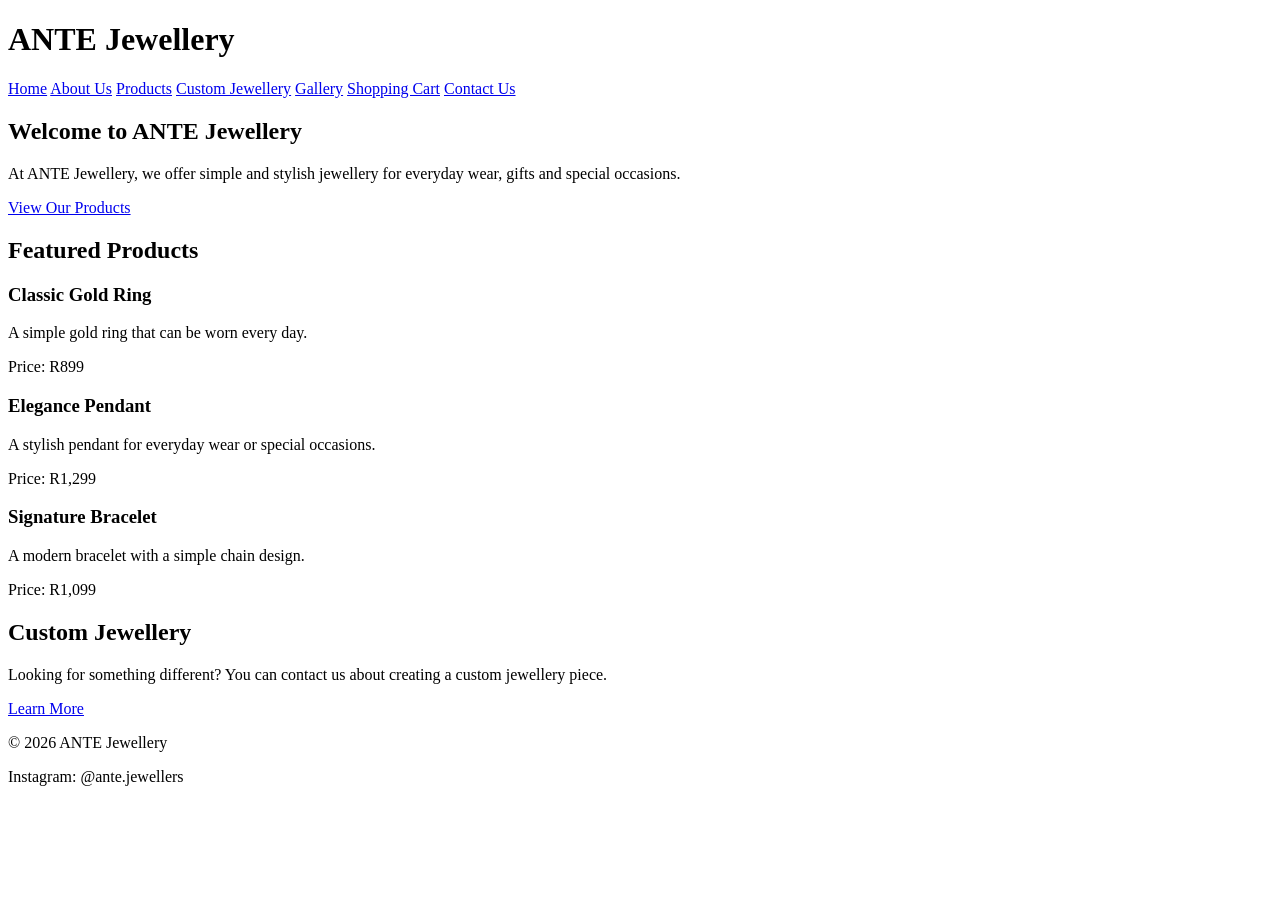
==== index.html @ 146a1b8f "initial commit" ====
<!DOCTYPE html>
<html lang="en">
<head>
    <meta charset="UTF-8">
    <meta name="viewport" content="width=device-width, initial-scale=1.0">
    <title>ANTE Jewellery - Home</title>
</head>

<body>

    <!-- Header -->
    <header>
        <h1>ANTE Jewellery</h1>

        <!-- Navigation -->
        <nav>
            <a href="index.html">Home</a>
            <a href="about.html">About Us</a>
            <a href="products.html">Products</a>
            <a href="custom.html">Custom Jewellery</a>
            <a href="gallery.html">Gallery</a>
            <a href="cart.html">Shopping Cart</a>
            <a href="contact.html">Contact Us</a>
        </nav>
    </header>

    <!-- Main content -->
    <main>

        <!-- Introduction -->
        <section>
            <h2>Welcome to ANTE Jewellery</h2>

            <p>
                At ANTE Jewellery, we offer simple and stylish jewellery
                for everyday wear, gifts and special occasions.
            </p>

            <a href="products.html">View Our Products</a>
        </section>

        <!-- Featured products -->
        <section>
            <h2>Featured Products</h2>

            <article>
                <h3>Classic Gold Ring</h3>
                <p>A simple gold ring that can be worn every day.</p>
                <p>Price: R899</p>
            </article>

            <article>
                <h3>Elegance Pendant</h3>
                <p>A stylish pendant for everyday wear or special occasions.</p>
                <p>Price: R1,299</p>
            </article>

            <article>
                <h3>Signature Bracelet</h3>
                <p>A modern bracelet with a simple chain design.</p>
                <p>Price: R1,099</p>
            </article>
        </section>

        <!-- Custom jewellery -->
        <section>
            <h2>Custom Jewellery</h2>

            <p>
                Looking for something different? You can contact us
                about creating a custom jewellery piece.
            </p>

            <a href="custom.html">Learn More</a>
        </section>

    </main>

    <!-- Footer -->
    <footer>
        <p>&copy; 2026 ANTE Jewellery</p>
        <p>Instagram: @ante.jewellers</p>
    </footer>

</body>
</html>
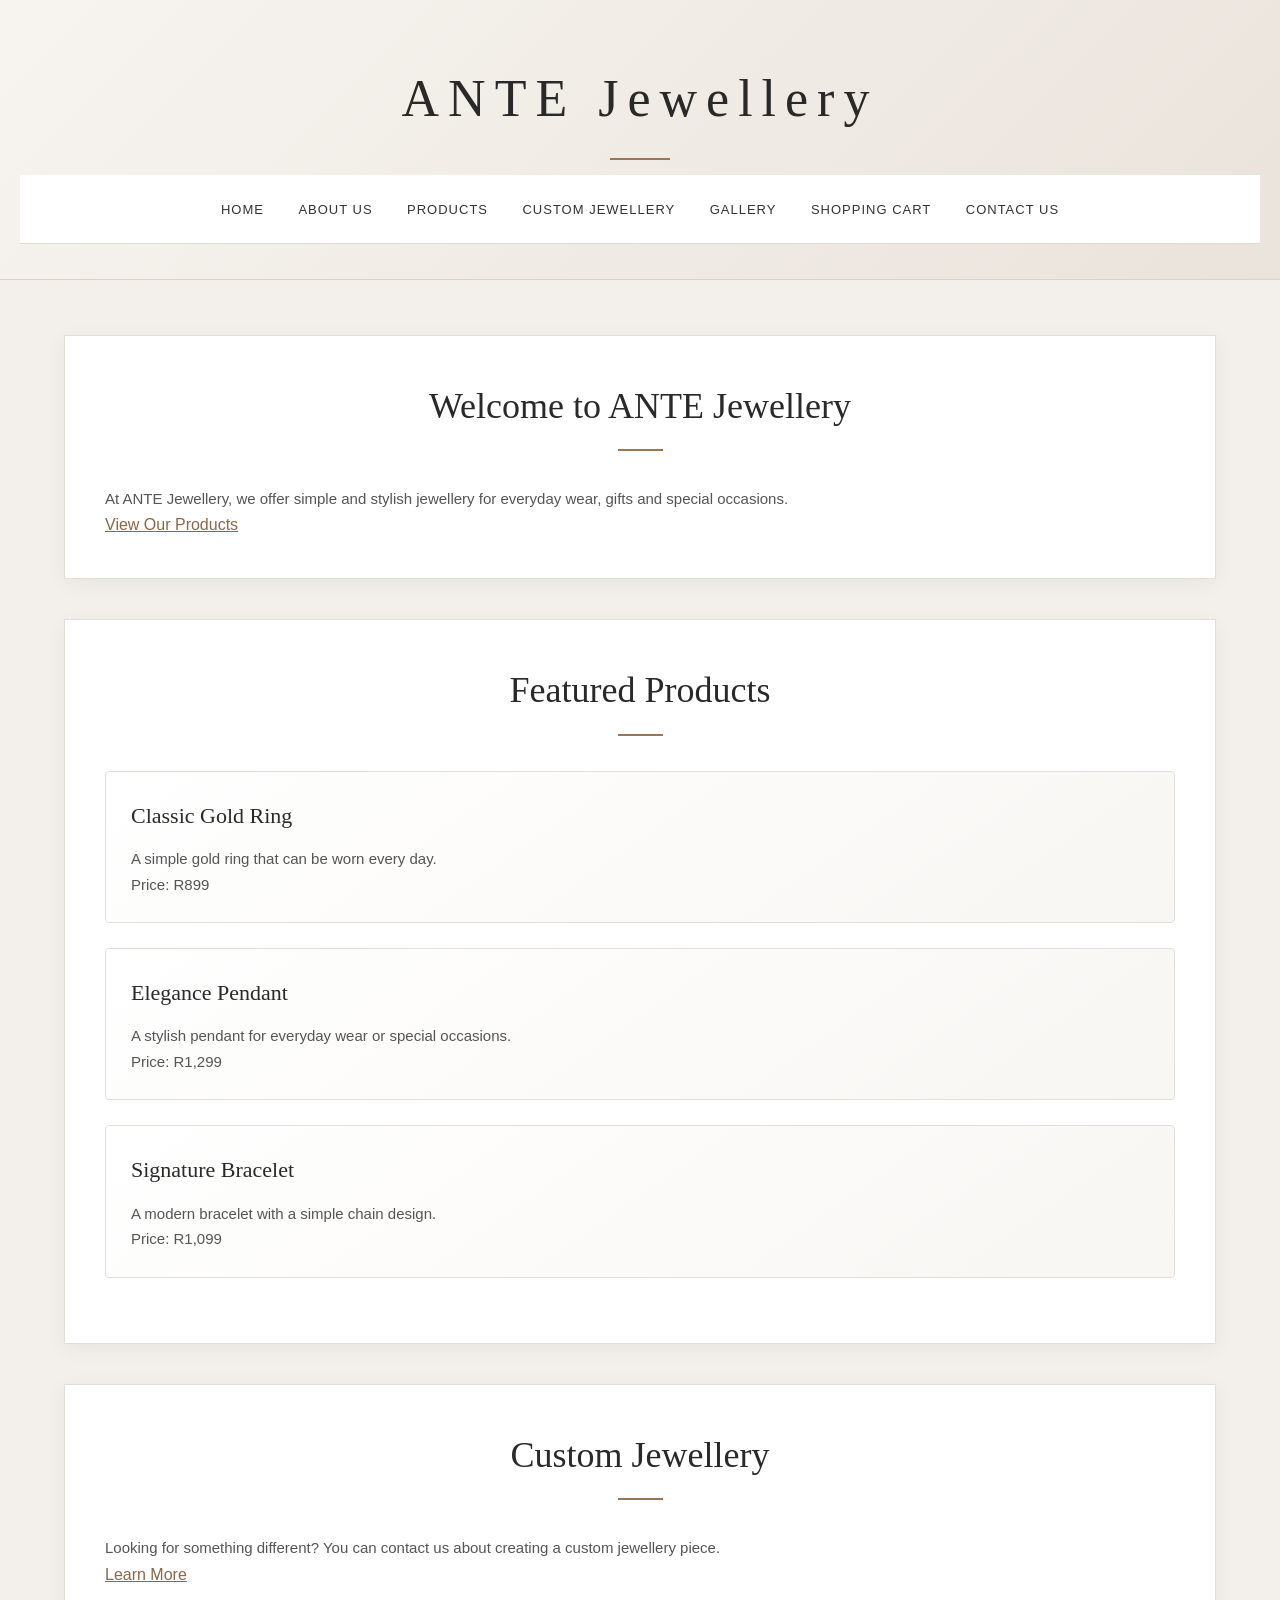
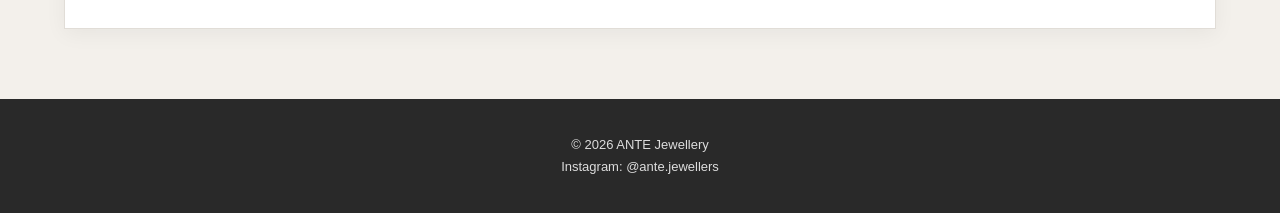
==== commit e716a2c8: "Added CSS styling and responsive design" ====
--- a/index.html
+++ b/index.html
@@ -4,6 +4,7 @@
     <meta charset="UTF-8">
     <meta name="viewport" content="width=device-width, initial-scale=1.0">
     <title>ANTE Jewellery - Home</title>
+    <link rel="stylesheet" href="style.css">
 </head>
 
 <body>
--- a/style.css
+++ b/style.css
@@ -0,0 +1,395 @@
+/* ANTE Jewellery - Modern Luxury Design */
+
+/* RESET */
+* {
+    margin: 0;
+    padding: 0;
+    box-sizing: border-box;
+}
+
+html {
+    scroll-behavior: smooth;
+}
+
+/* BODY */
+body {
+    font-family: Arial, sans-serif;
+    font-size: 16px;
+    background-color: #f3f0eb;
+    color: #292929;
+    line-height: 1.7;
+    overflow-x: hidden;
+}
+
+/* HEADER */
+header {
+    background: linear-gradient(135deg, #f7f4ef, #e9e3db);
+    text-align: center;
+    padding: 55px 20px 35px;
+    border-bottom: 1px solid #d8d2ca;
+    animation: fadeIn 1s ease;
+}
+
+header h1 {
+    font-family: Georgia, "Times New Roman", serif;
+    font-size: 52px;
+    font-weight: normal;
+    letter-spacing: 9px;
+    color: #292929;
+}
+
+header h1::after {
+    content: "";
+    display: block;
+    width: 60px;
+    height: 2px;
+    background-color: #9b7653;
+    margin: 15px auto;
+}
+
+header p {
+    color: #777777;
+    font-size: 13px;
+    letter-spacing: 4px;
+    text-transform: uppercase;
+}
+
+/* NAVIGATION */
+nav {
+    background-color: #ffffff;
+    text-align: center;
+    padding: 20px;
+    border-bottom: 1px solid #dedad4;
+    position: sticky;
+    top: 0;
+    z-index: 1000;
+}
+
+nav a {
+    position: relative;
+    color: #333333;
+    text-decoration: none;
+    margin: 0 15px;
+    font-size: 13px;
+    letter-spacing: 1px;
+    text-transform: uppercase;
+    transition: color 0.3s ease;
+}
+
+nav a::after {
+    content: "";
+    position: absolute;
+    width: 0;
+    height: 2px;
+    background-color: #9b7653;
+    left: 50%;
+    bottom: -7px;
+    transition: all 0.3s ease;
+}
+
+nav a:hover {
+    color: #9b7653;
+}
+
+nav a:hover::after {
+    width: 100%;
+    left: 0;
+}
+
+/* MAIN */
+main {
+    width: 90%;
+    max-width: 1200px;
+    margin: 55px auto;
+    animation: fadeUp 0.8s ease;
+}
+
+/* HEADINGS */
+h1,
+h2,
+h3 {
+    font-family: Georgia, "Times New Roman", serif;
+    font-weight: normal;
+}
+
+h2 {
+    text-align: center;
+    font-size: 36px;
+    margin-bottom: 35px;
+    color: #292929;
+}
+
+h2::after {
+    content: "";
+    display: block;
+    width: 45px;
+    height: 2px;
+    background-color: #9b7653;
+    margin: 12px auto;
+}
+
+h3 {
+    font-size: 22px;
+    margin-bottom: 12px;
+}
+
+/* PARAGRAPHS */
+p {
+    font-size: 15px;
+    color: #555555;
+}
+
+/* SECTIONS */
+section {
+    background-color: #ffffff;
+    padding: 40px;
+    margin-bottom: 40px;
+    border: 1px solid #e1ddd7;
+    box-shadow: 0 5px 20px rgba(0, 0, 0, 0.05);
+    transition: 0.4s ease;
+}
+
+section:hover {
+    box-shadow: 0 10px 30px rgba(0, 0, 0, 0.09);
+}
+
+/* ARTICLES / PRODUCT CARDS */
+article {
+    background: linear-gradient(145deg, #ffffff, #f8f6f3);
+    padding: 25px;
+    margin-bottom: 25px;
+    border: 1px solid #e3dfd8;
+    border-radius: 4px;
+    transition: all 0.4s ease;
+    position: relative;
+    overflow: hidden;
+}
+
+article::before {
+    content: "";
+    position: absolute;
+    top: 0;
+    left: -100%;
+    width: 100%;
+    height: 2px;
+    background-color: #9b7653;
+    transition: 0.4s ease;
+}
+
+article:hover::before {
+    left: 0;
+}
+
+article:hover {
+    transform: translateY(-8px);
+    box-shadow: 0 15px 30px rgba(0, 0, 0, 0.12);
+}
+
+/* IMAGES */
+img {
+    max-width: 100%;
+    height: auto;
+    display: block;
+    margin: 20px auto;
+    transition: transform 0.5s ease;
+}
+
+/* PRODUCT IMAGES */
+article img {
+    width: 280px;
+    height: 280px;
+    object-fit: cover;
+    border-radius: 3px;
+}
+
+article:hover img {
+    transform: scale(1.04);
+}
+
+/* IMAGE HOVER EFFECT */
+img:hover {
+    transform: scale(1.02);
+}
+
+/* LINKS */
+a {
+    color: #8b6748;
+    transition: 0.3s ease;
+}
+
+a:hover {
+    color: #b28a64;
+}
+
+/* BUTTONS */
+button,
+input[type="submit"] {
+    background-color: #292929;
+    color: #ffffff;
+    border: 1px solid #292929;
+    padding: 14px 30px;
+    cursor: pointer;
+    font-size: 13px;
+    letter-spacing: 1px;
+    text-transform: uppercase;
+    transition: all 0.3s ease;
+    border-radius: 2px;
+}
+
+button:hover,
+input[type="submit"]:hover {
+    background-color: #9b7653;
+    border-color: #9b7653;
+    transform: translateY(-2px);
+    box-shadow: 0 6px 15px rgba(0, 0, 0, 0.15);
+}
+
+/* FORMS */
+form {
+    max-width: 700px;
+    margin: 0 auto;
+}
+
+label {
+    font-weight: bold;
+    font-size: 14px;
+    color: #333333;
+}
+
+input,
+textarea,
+select {
+    width: 100%;
+    padding: 14px;
+    margin: 8px 0 20px;
+    border: 1px solid #d5d0c8;
+    background-color: #ffffff;
+    font-family: Arial, sans-serif;
+    transition: 0.3s ease;
+}
+
+input:focus,
+textarea:focus,
+select:focus {
+    outline: none;
+    border-color: #9b7653;
+    box-shadow: 0 0 0 2px rgba(155, 118, 83, 0.1);
+}
+
+/* FOOTER */
+footer {
+    background-color: #292929;
+    color: #ffffff;
+    text-align: center;
+    padding: 35px 20px;
+    margin-top: 70px;
+}
+
+footer p {
+    color: #dddddd;
+    font-size: 13px;
+}
+
+/* SPECIAL LUXURY TEXT */
+.luxury-text {
+    font-family: Georgia, "Times New Roman", serif;
+    font-size: 28px;
+    color: #292929;
+    letter-spacing: 2px;
+}
+
+/* FADE ANIMATION */
+@keyframes fadeIn {
+    from {
+        opacity: 0;
+    }
+
+    to {
+        opacity: 1;
+    }
+}
+
+/* SLIDE UP ANIMATION */
+@keyframes fadeUp {
+    from {
+        opacity: 0;
+        transform: translateY(20px);
+    }
+
+    to {
+        opacity: 1;
+        transform: translateY(0);
+    }
+}
+
+/* MOBILE */
+@media (max-width: 768px) {
+
+    header {
+        padding: 40px 15px 30px;
+    }
+
+    header h1 {
+        font-size: 36px;
+        letter-spacing: 6px;
+    }
+
+    nav {
+        position: static;
+        padding: 15px;
+    }
+
+    nav a {
+        display: block;
+        margin: 14px 0;
+    }
+
+    nav a::after {
+        display: none;
+    }
+
+    main {
+        width: 94%;
+        margin: 30px auto;
+    }
+
+    section {
+        padding: 22px;
+        margin-bottom: 25px;
+    }
+
+    h2 {
+        font-size: 28px;
+    }
+
+    article {
+        padding: 20px;
+    }
+
+    article img {
+        width: 100%;
+        height: auto;
+    }
+
+    button,
+    input[type="submit"] {
+        width: 100%;
+    }
+}
+
+/* TABLET */
+@media (min-width: 769px) and (max-width: 1024px) {
+
+    main {
+        width: 92%;
+    }
+
+    nav a {
+        margin: 0 8px;
+    }
+
+    article img {
+        width: 240px;
+        height: 240px;
+    }
+}
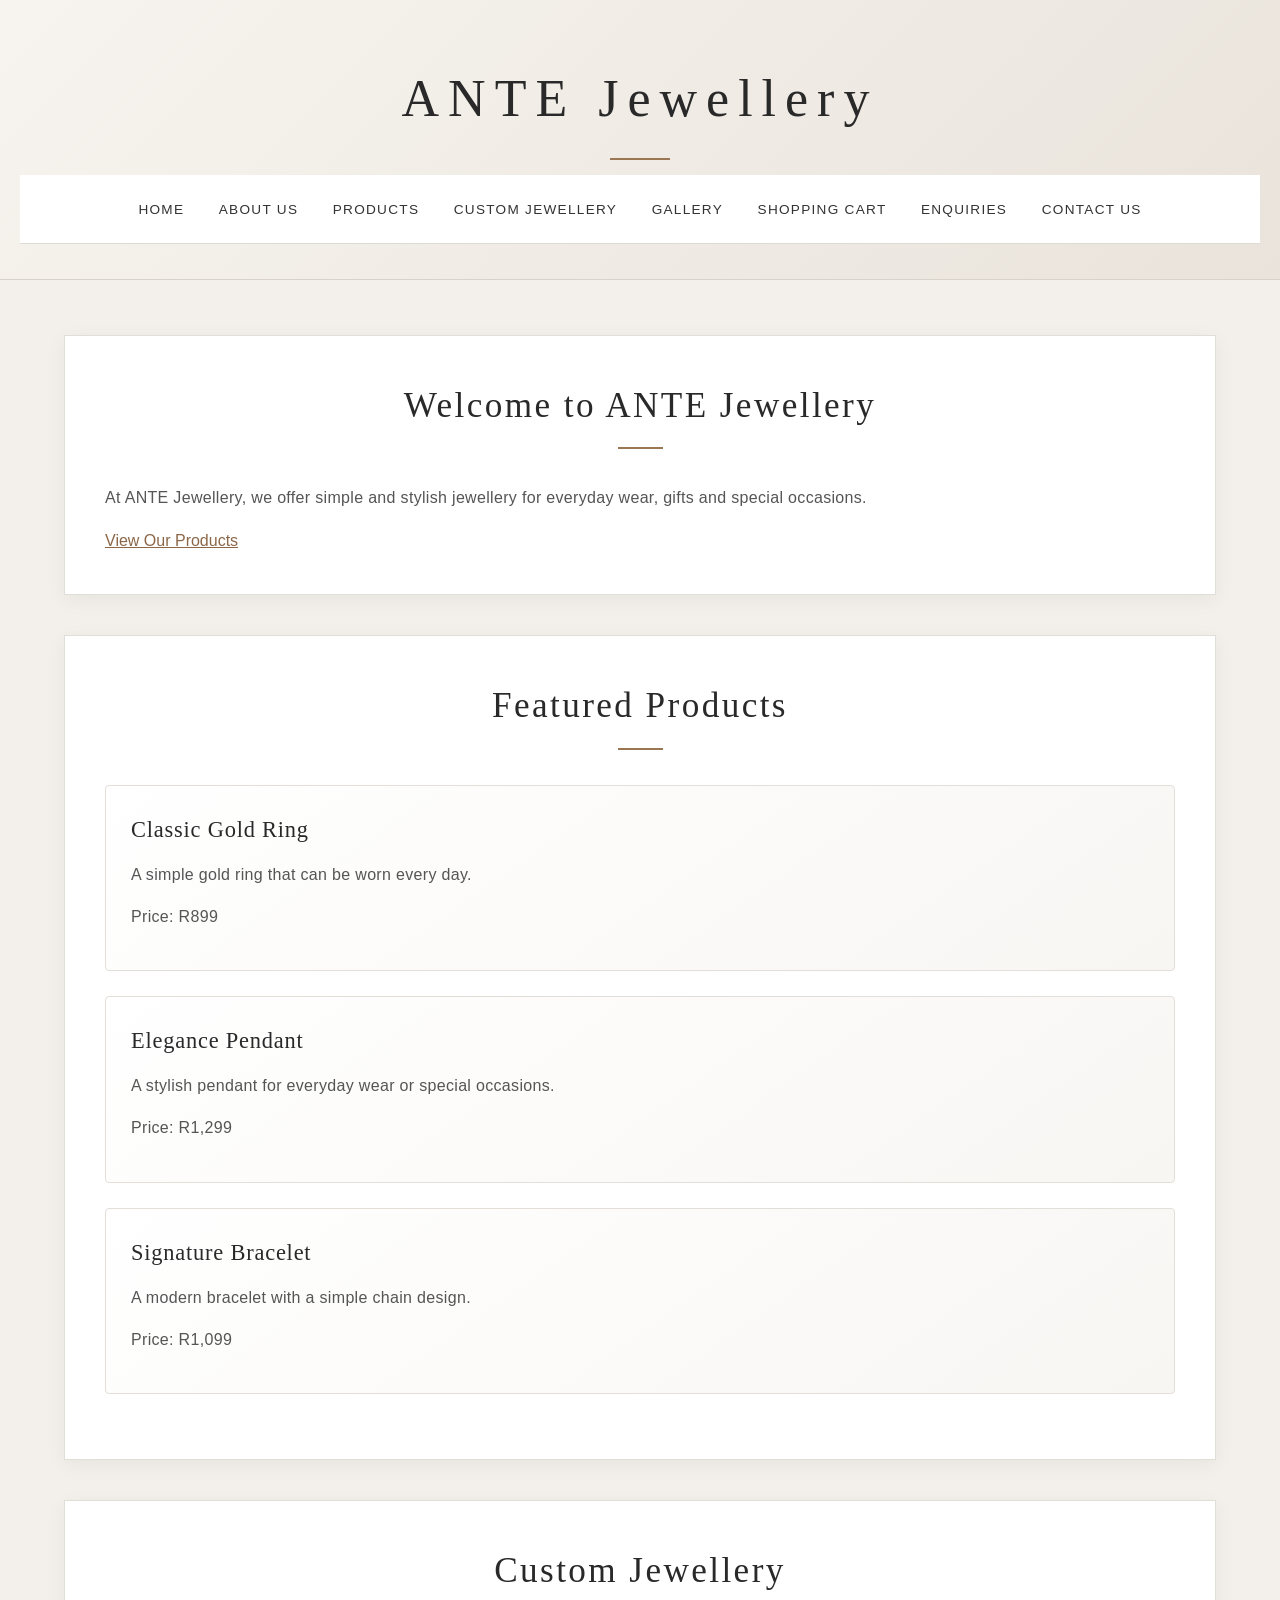
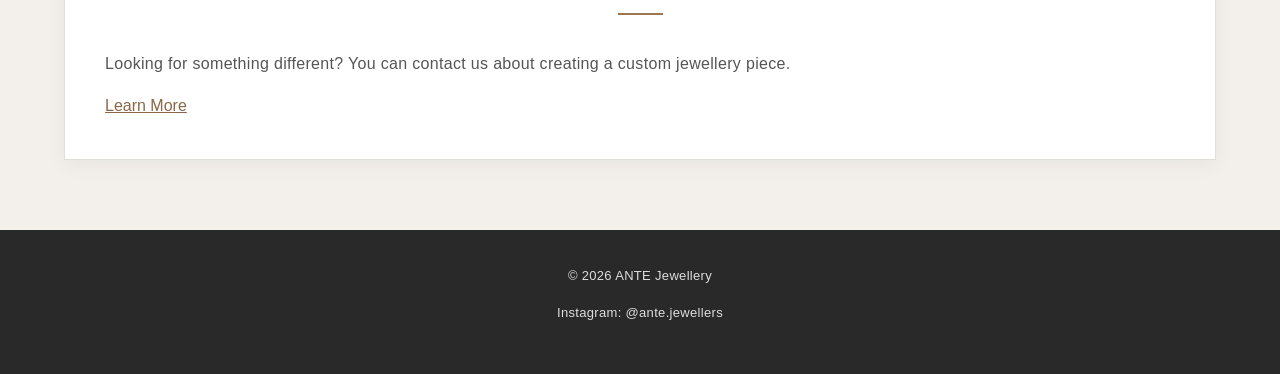
==== commit 0faed004: "Complete Part 3 functionality and SEO improvements" ====
--- a/index.html
+++ b/index.html
@@ -3,7 +3,8 @@
 <head>
     <meta charset="UTF-8">
     <meta name="viewport" content="width=device-width, initial-scale=1.0">
-    <title>ANTE Jewellery - Home</title>
+    <title>ANTE Jewellery | Elegant Jewellery for Every Occasion</title>
+    <meta name="description" content="Discover ANTE Jewellery, featuring elegant rings, necklaces, bracelets and earrings designed to complement every occasion.">
     <link rel="stylesheet" href="style.css">
 </head>
 
@@ -14,15 +15,22 @@
         <h1>ANTE Jewellery</h1>
 
         <!-- Navigation -->
-        <nav>
+        <button class="menu-toggle" type="button"
+            aria-expanded="false" aria-controls="main-nav">
+            Menu
+        </button>
+
+        <nav id="main-nav">
             <a href="index.html">Home</a>
             <a href="about.html">About Us</a>
             <a href="products.html">Products</a>
             <a href="custom.html">Custom Jewellery</a>
             <a href="gallery.html">Gallery</a>
             <a href="cart.html">Shopping Cart</a>
+            <a href="enquiry.html">Enquiries</a>
             <a href="contact.html">Contact Us</a>
         </nav>
+
     </header>
 
     <!-- Main content -->
@@ -83,5 +91,7 @@
         <p>Instagram: @ante.jewellers</p>
     </footer>
 
+    <script src="js/script.js" defer></script>
+
 </body>
 </html>
--- a/style.css
+++ b/style.css
@@ -1,4 +1,4 @@
-/* ANTE Jewellery - Modern Luxury Design */
+/* ANTE Jewellery */
 
 /* RESET */
 * {
@@ -70,8 +70,10 @@
     color: #333333;
     text-decoration: none;
     margin: 0 15px;
-    font-size: 13px;
-    letter-spacing: 1px;
+    font-family: Arial, sans-serif;
+    font-size: 0.85rem;
+    font-weight: 500;
+    letter-spacing: 0.08rem;
     text-transform: uppercase;
     transition: color 0.3s ease;
 }
@@ -104,19 +106,32 @@
     animation: fadeUp 0.8s ease;
 }
 
-/* HEADINGS */
+/*HEADINGS */
+
 h1,
 h2,
 h3 {
     font-family: Georgia, "Times New Roman", serif;
     font-weight: normal;
+    color: #292929;
+}
+
+h1 {
+    font-size: 2.8rem;
+    letter-spacing: 0.4rem;
 }
 
 h2 {
+    font-size: 2.2rem;
+    letter-spacing: 0.15rem;
     text-align: center;
-    font-size: 36px;
     margin-bottom: 35px;
-    color: #292929;
+}
+
+h3 {
+    font-size: 1.4rem;
+    letter-spacing: 0.05rem;
+    margin-bottom: 12px;
 }
 
 h2::after {
@@ -128,15 +143,15 @@
     margin: 12px auto;
 }
 
-h3 {
-    font-size: 22px;
-    margin-bottom: 12px;
-}
-
 /* PARAGRAPHS */
 p {
-    font-size: 15px;
+    font-family: Arial, sans-serif;
+    font-size: 1rem;
+    font-weight: 400;
     color: #555555;
+    line-height: 1.7;
+    letter-spacing: 0.02rem;
+    margin-bottom: 15px;
 }
 
 /* SECTIONS */
@@ -251,8 +266,10 @@
 }
 
 label {
-    font-weight: bold;
-    font-size: 14px;
+    font-family: Arial, sans-serif;
+    font-size: 0.9rem;
+    font-weight: 600;
+    letter-spacing: 0.03rem;
     color: #333333;
 }
 
@@ -392,4 +409,225 @@
         width: 240px;
         height: 240px;
     }
+}
+
+/* DESKTOP GRID LAYOUT */
+
+.product-grid {
+    display: grid;
+    grid-template-columns: repeat(3, 1fr);
+    gap: 25px;
+}
+
+.gallery-grid {
+    display: grid;
+    grid-template-columns: repeat(3, 1fr);
+    gap: 20px;
+}
+
+.content-row {
+    display: flex;
+    justify-content: space-between;
+    align-items: center;
+    gap: 30px;
+}
+
+/* TABLET RESPONSIVE DESIGN */
+
+@media (max-width: 1024px) {
+
+    .product-grid {
+        grid-template-columns: repeat(2, 1fr);
+    }
+
+    .gallery-grid {
+        grid-template-columns: repeat(2, 1fr);
+    }
+
+    nav a {
+        margin: 0 8px;
+    }
+
+    main {
+        width: 92%;
+    }
+}
+
+
+/* MOBILE RESPONSIVE DESIGN */
+
+@media (max-width: 768px) {
+
+    header h1 {
+        font-size: 2.2rem;
+        letter-spacing: 0.3rem;
+    }
+
+    nav {
+        padding: 15px;
+    }
+
+    nav a {
+        display: block;
+        margin: 12px 0;
+    }
+
+    main {
+        width: 94%;
+        margin: 30px auto;
+    }
+
+    section {
+        padding: 22px;
+    }
+
+    .product-grid {
+        grid-template-columns: 1fr;
+    }
+
+    .gallery-grid {
+        grid-template-columns: 1fr;
+    }
+
+    .content-row {
+        flex-direction: column;
+    }
+
+    h2 {
+        font-size: 1.8rem;
+    }
+
+    article img {
+        width: 100%;
+        height: auto;
+    }
+
+    button,
+    input[type="submit"] {
+        width: 100%;
+    }
+}
+
+/* Accessible keyboard focus */
+a:focus-visible,
+button:focus-visible,
+input:focus-visible,
+textarea:focus-visible,
+select:focus-visible {
+    outline: 3px solid #9b7653;
+    outline-offset: 3px;
+}
+
+/* Mobile menu */
+.menu-toggle {
+    display: none;
+}
+
+@media (max-width: 768px) {
+    .menu-toggle {
+        display: block;
+        margin: 0 auto 12px;
+        width: auto;
+    }
+
+    nav a {
+        display: block;
+        margin: 0;
+        padding: 12px;
+    }
+
+    nav:not(.menu-open) a {
+        display: none;
+    }
+
+    nav.menu-open a {
+        display: block;
+    }
+
+    header h1 {
+        font-size: clamp(1.8rem, 7vw, 2.5rem);
+        letter-spacing: 0.15rem;
+    }
+
+    main {
+        width: min(94%, 1200px);
+    }
+
+    img {
+        max-width: 100%;
+        height: auto;
+    }
+}
+
+/* Respect reduced-motion preferences */
+@media (prefers-reduced-motion: reduce) {
+    *,
+    *::before,
+    *::after {
+        animation-duration: 0.01ms !important;
+        transition-duration: 0.01ms !important;
+        scroll-behavior: auto !important;
+    }
+}
+
+/* Gallery lightbox */
+.gallery-image {
+    display: block;
+    width: 100%;
+    padding: 0;
+    background: transparent;
+    border: none;
+}
+
+.gallery-image img {
+    width: 100%;
+    max-height: 300px;
+    object-fit: cover;
+}
+
+#lightbox {
+    width: min(90%, 900px);
+    max-width: 900px;
+    max-height: 90vh;
+    margin: auto;
+    padding: 20px;
+    border: 1px solid #d8d2ca;
+    background: #ffffff;
+}
+
+#lightbox::backdrop {
+    background: rgba(0, 0, 0, 0.8);
+}
+
+#lightbox img {
+    display: block;
+    width: 100%;
+    max-height: 75vh;
+    object-fit: contain;
+}
+
+#lightbox button {
+    display: block;
+    margin: 0 0 15px auto;
+}
+
+/* Frequently asked questions */
+details {
+    border-bottom: 1px solid #e1ddd7;
+    padding: 16px 0;
+}
+
+summary {
+    cursor: pointer;
+    font-weight: bold;
+    color: #292929;
+}
+
+summary:hover {
+    color: #9b7653;
+}
+
+summary:focus-visible {
+    outline: 2px solid #9b7653;
+    outline-offset: 4px;
 }
